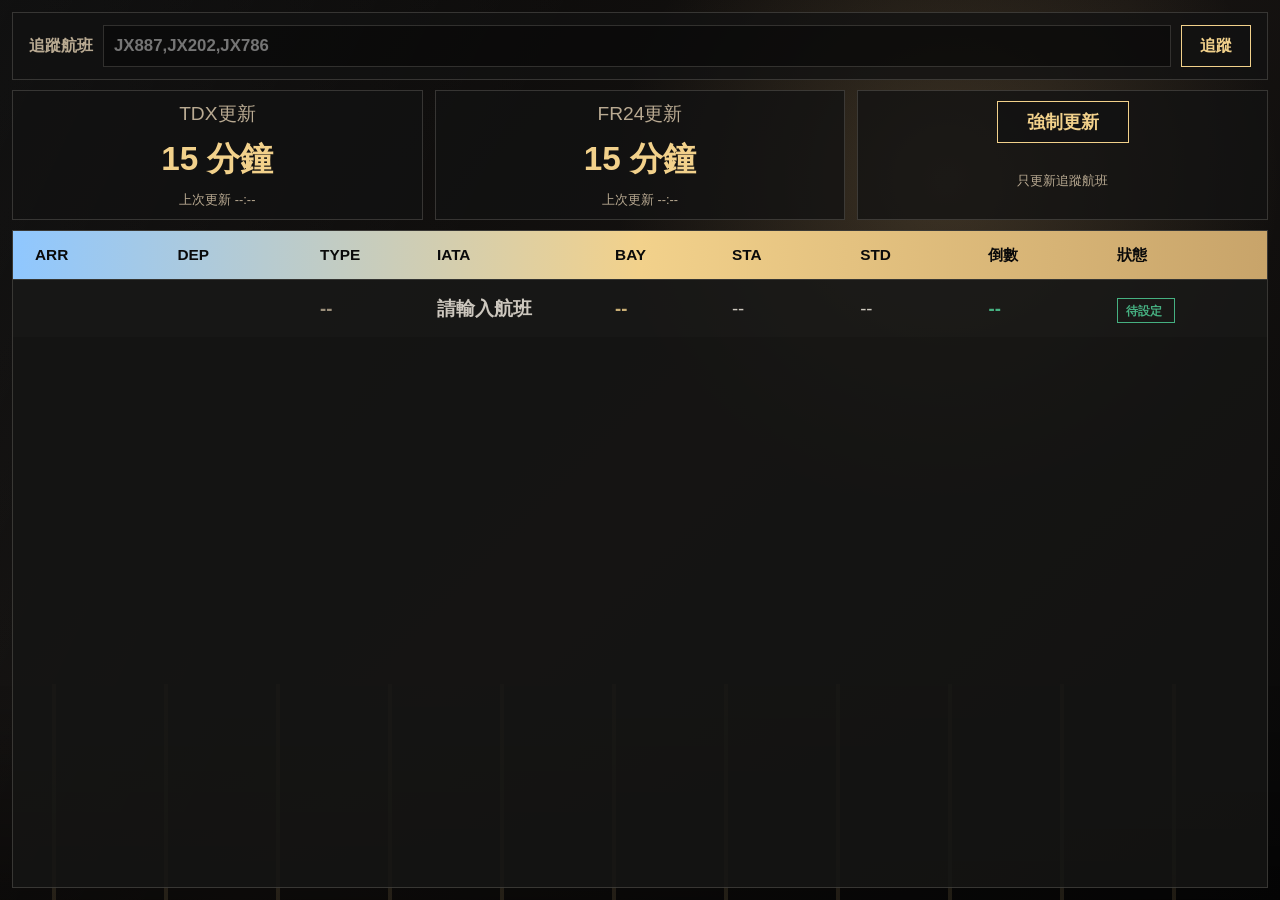
==== cloudflare-watch/index.html @ 2e1ab818 "Add Cloudflare watch deployment package" ====
<!doctype html>
<html lang="zh-Hant">
  <head>
    <meta charset="UTF-8" />
    <meta name="viewport" content="width=device-width, initial-scale=1.0" />
    <title>星宇航空指定航班追蹤</title>
    <link rel="stylesheet" href="styles.css?v=cloudflare-watch-1" />
  </head>
  <body>
    <main class="board watch-board" aria-label="星宇航空指定航班追蹤">
      <section class="watch-controls" aria-label="指定航班輸入">
        <form id="watchForm" class="watch-form">
          <label for="flightInput">追蹤航班</label>
          <input id="flightInput" type="text" placeholder="JX887,JX202,JX786" autocomplete="off" />
          <button type="submit">追蹤</button>
        </form>
        <div id="watchList" class="watch-list" aria-live="polite"></div>
      </section>

      <section class="summary" aria-label="航班摘要">
        <div>
          <span>TDX更新</span>
          <strong id="updatedAt">--:--</strong>
          <small id="tdxLastUpdatedAt">上次更新 --:--</small>
        </div>
        <div>
          <span>FR24更新</span>
          <strong id="fr24UpdatedAt">--:--</strong>
          <small id="fr24LastUpdatedAt">上次更新 --:--</small>
        </div>
        <div class="summary-action">
          <button id="forceRefreshButton" type="button">強制更新</button>
          <small id="forceRefreshStatus">只更新追蹤航班</small>
        </div>
      </section>

      <section class="flight-panel" aria-label="指定航班資訊">
        <div class="table-head" role="row">
          <span role="columnheader">ARR</span>
          <span role="columnheader">DEP</span>
          <span role="columnheader">TYPE</span>
          <span role="columnheader">IATA</span>
          <span role="columnheader">BAY</span>
          <span role="columnheader">STA</span>
          <span role="columnheader">STD</span>
          <span role="columnheader">倒數</span>
          <span role="columnheader">狀態</span>
        </div>
        <div id="flightRows" class="flight-rows" aria-live="polite"></div>
      </section>
    </main>

    <script src="watch.js?v=cloudflare-watch-1"></script>
  </body>
</html>
---- cloudflare-watch/styles.css ----
:root {
  --ink: #f6efe4;
  --muted: #b9aa92;
  --panel: rgba(22, 21, 20, 0.86);
  --panel-soft: rgba(255, 255, 255, 0.06);
  --line: rgba(246, 239, 228, 0.16);
  --gold: #c8a46a;
  --gold-bright: #f2d18b;
  --amber: #ffb341;
  --green: #51d39a;
  --blue: #8fc7ff;
  --red: #ff726f;
}

* {
  box-sizing: border-box;
}

html,
body {
  min-height: 100%;
}

body {
  margin: 0;
  color: var(--ink);
  font-family:
    Inter, "Noto Sans TC", "PingFang TC", "Microsoft JhengHei", Arial,
    sans-serif;
  background:
    linear-gradient(115deg, rgba(255, 255, 255, 0.04), transparent 35%),
    radial-gradient(circle at 74% 20%, rgba(200, 164, 106, 0.22), transparent 28%),
    linear-gradient(135deg, #070707 0%, #161311 52%, #080808 100%);
  overflow-x: hidden;
}

body::before {
  position: fixed;
  inset: auto 0 0;
  height: 24vh;
  pointer-events: none;
  content: "";
  background:
    repeating-linear-gradient(
      90deg,
      transparent 0 52px,
      rgba(242, 209, 139, 0.16) 52px 56px,
      transparent 56px 112px
    ),
    linear-gradient(180deg, transparent, rgba(0, 0, 0, 0.64));
  opacity: 0.7;
}

.board {
  position: relative;
  width: min(1520px, calc(100vw - 24px));
  min-height: calc(100vh - 24px);
  margin: 12px auto;
  display: grid;
  grid-template-rows: auto auto 1fr auto;
  gap: 10px;
}

.topbar {
  display: flex;
  align-items: center;
  justify-content: space-between;
  gap: 24px;
  padding: 12px 20px;
  border: 1px solid var(--line);
  background: var(--panel);
  box-shadow: 0 22px 60px rgba(0, 0, 0, 0.28);
}

.brand {
  min-width: 0;
  display: flex;
  align-items: center;
  gap: 18px;
}

.brand-mark {
  width: 60px;
  height: 60px;
  border: 1px solid rgba(242, 209, 139, 0.44);
  display: grid;
  place-items: center;
  background:
    linear-gradient(135deg, transparent 0 44%, rgba(242, 209, 139, 0.9) 45% 54%, transparent 55%),
    rgba(255, 255, 255, 0.04);
}

.brand-mark span {
  width: 34px;
  height: 34px;
  transform: rotate(45deg);
  border-top: 4px solid var(--gold-bright);
  border-left: 4px solid var(--gold-bright);
}

.eyebrow {
  margin: 0 0 4px;
  color: var(--gold-bright);
  font-size: clamp(0.84rem, 1vw, 1rem);
  font-weight: 700;
  letter-spacing: 0;
}

h1 {
  margin: 0;
  font-size: clamp(2rem, 4.4vw, 4.8rem);
  line-height: 1;
  font-weight: 900;
  letter-spacing: 0;
}

.clock {
  display: grid;
  justify-items: end;
  gap: 4px;
  white-space: nowrap;
}

.clock span {
  color: var(--muted);
  font-size: clamp(0.9rem, 1.1vw, 1.05rem);
}

.clock strong {
  color: var(--gold-bright);
  font-size: clamp(2rem, 3.7vw, 4.2rem);
  font-variant-numeric: tabular-nums;
  line-height: 1;
}

.summary {
  display: grid;
  grid-template-columns: repeat(3, minmax(0, 1fr));
  gap: 12px;
}

.summary > div {
  min-height: 58px;
  padding: 10px 16px;
  border: 1px solid var(--line);
  background: rgba(18, 18, 18, 0.78);
  display: grid;
  align-items: baseline;
  justify-content: center;
  justify-items: center;
  gap: 10px;
}

.summary span {
  color: var(--muted);
  font-size: clamp(0.9rem, 1.5vw, 1.2rem);
}

.summary strong {
  color: var(--gold-bright);
  font-size: clamp(1.5rem, 2.6vw, 2.8rem);
  font-variant-numeric: tabular-nums;
}

.summary small {
  color: var(--muted);
  font-size: clamp(0.78rem, 1vw, 0.95rem);
  font-variant-numeric: tabular-nums;
}

.summary button {
  min-width: 132px;
  min-height: 42px;
  border: 1px solid var(--gold-bright);
  color: var(--gold-bright);
  background: rgba(18, 18, 18, 0.8);
  font: inherit;
  font-size: clamp(1rem, 1.4vw, 1.25rem);
  font-weight: 800;
  cursor: pointer;
}

.summary button:disabled {
  cursor: wait;
  opacity: 0.62;
}

.watch-board {
  grid-template-rows: auto auto 1fr;
}

.watch-controls {
  display: grid;
  gap: 10px;
  padding: 12px 16px;
  border: 1px solid var(--line);
  background: rgba(18, 18, 18, 0.78);
}

.watch-form {
  display: grid;
  grid-template-columns: auto minmax(0, 1fr) auto;
  align-items: center;
  gap: 10px;
}

.watch-form label {
  color: var(--muted);
  font-weight: 800;
}

.watch-list {
  position: absolute;
  width: 1px;
  height: 1px;
  overflow: hidden;
  clip: rect(0, 0, 0, 0);
  white-space: nowrap;
}

.watch-form input {
  width: 100%;
  min-height: 42px;
  border: 1px solid var(--line);
  color: var(--ink);
  background: rgba(0, 0, 0, 0.38);
  font: inherit;
  font-size: 1.05rem;
  font-weight: 800;
  padding: 8px 10px;
  text-transform: uppercase;
}

.watch-form button {
  min-height: 42px;
  border: 1px solid var(--gold-bright);
  color: var(--gold-bright);
  background: rgba(18, 18, 18, 0.8);
  font: inherit;
  font-weight: 900;
  padding: 0 18px;
  cursor: pointer;
}

.waiting-row {
  opacity: 0.82;
}

.flight-panel {
  min-height: 0;
  border: 1px solid var(--line);
  background: var(--panel);
  overflow: hidden;
}

.flight-rows {
  display: grid;
}

.table-head,
.flight-row {
  display: grid;
  grid-template-columns: 1fr 1fr 0.82fr 1.25fr 0.82fr 0.9fr 0.9fr 0.9fr 0.9fr;
  align-items: center;
}

.table-head {
  min-height: 48px;
  padding: 0 22px;
  color: #0a0a0a;
  background: linear-gradient(90deg, var(--blue), var(--gold-bright), var(--gold));
  font-size: clamp(0.8rem, 1.2vw, 1.05rem);
  font-weight: 900;
}

.table-head span,
.flight-row span {
  min-width: 0;
  padding-right: 12px;
}

.flight-row {
  min-height: 58px;
  padding: 0 22px;
  border-top: 1px solid var(--line);
  background: rgba(255, 255, 255, 0.025);
  font-size: clamp(1rem, 1.45vw, 1.5rem);
  font-variant-numeric: tabular-nums;
}

.flight-row:nth-child(even) {
  background: rgba(255, 255, 255, 0.055);
}

.flight-row.is-next {
  box-shadow: inset 6px 0 0 var(--gold-bright);
  background: rgba(200, 164, 106, 0.16);
}

.flight-code {
  color: var(--gold-bright);
  font-weight: 900;
}

.arrival-flight {
  color: var(--blue);
}

.departure-flight {
  color: var(--gold-bright);
}

.type-pill {
  width: 82px;
  height: 34px;
  display: inline-grid;
  place-items: center;
  border: 1px solid currentColor;
  color: var(--amber);
  font-size: clamp(0.84rem, 1.1vw, 1rem);
  font-weight: 900;
}

.type-pill.arrival {
  color: var(--blue);
}

.city {
  font-weight: 900;
}

.gate {
  color: var(--gold-bright);
  font-weight: 900;
}

.aircraft,
.registration {
  color: var(--muted);
  font-weight: 800;
}

.minutes {
  color: var(--green);
  font-weight: 900;
}

.minutes.departed {
  color: var(--amber);
}

.minutes.arrived {
  color: var(--blue);
}

.status {
  width: fit-content;
  max-width: 100%;
  padding: 5px 8px;
  border: 1px solid currentColor;
  font-size: clamp(0.68rem, 0.92vw, 0.88rem);
  font-weight: 900;
  color: var(--blue);
}

.status small {
  margin-left: 8px;
  color: var(--green);
  font-size: 0.72em;
}

.time-source {
  margin-left: 6px;
  color: var(--green);
  font-size: 0.62em;
  font-weight: 900;
}

.status.boarding {
  color: var(--amber);
}

.status.early {
  color: var(--green);
}

.status.airborne {
  color: var(--green);
}

.status.departed {
  color: var(--muted);
}

.status.arrived {
  color: var(--muted);
}

.status.delayed {
  color: var(--red);
}

.status.tracking {
  color: var(--green);
}

@media (max-width: 1180px) {
  .board {
    width: min(100vw - 16px, 1120px);
    margin: 8px auto;
  }

  .table-head,
  .flight-row {
    grid-template-columns: 0.9fr 0.9fr 0.72fr 1fr 0.68fr 0.78fr 0.78fr 0.82fr 0.82fr;
  }

  .table-head,
  .flight-row {
    padding-inline: 14px;
  }

  .table-head span,
  .flight-row span {
    padding-right: 8px;
  }

  .flight-row {
    font-size: 1rem;
  }
}

@media (max-width: 760px) {
  body {
    overflow-x: hidden;
  }

  .board {
    width: calc(100vw - 16px);
    min-height: calc(100vh - 16px);
    margin: 8px auto;
    gap: 8px;
  }

  .summary {
    grid-template-columns: repeat(3, minmax(0, 1fr));
    gap: 4px;
  }

  .summary > div {
    min-height: 58px;
    padding: 6px 4px;
    gap: 3px;
  }

  .summary span {
    font-size: 0.64rem;
  }

  .summary strong {
    font-size: 1rem;
  }

  .summary small {
    font-size: 0.54rem;
  }

  .summary button {
    min-width: 0;
    width: 100%;
    min-height: 30px;
    font-size: 0.72rem;
  }

  .watch-controls {
    padding: 8px;
    gap: 6px;
  }

  .watch-form {
    grid-template-columns: 1fr auto;
    gap: 6px;
  }

  .watch-form label {
    grid-column: 1 / -1;
    font-size: 0.74rem;
  }

  .watch-form input {
    min-height: 34px;
    font-size: 0.82rem;
    padding: 5px 7px;
  }

  .watch-form button {
    min-height: 34px;
    padding: 0 10px;
    font-size: 0.78rem;
  }

  .flight-panel {
    border: 1px solid var(--line);
    background: var(--panel);
    overflow-x: hidden;
    overflow-y: hidden;
  }

  .table-head,
  .flight-row {
    display: grid;
    grid-template-columns: 0.66fr 0.66fr 0.58fr 0.98fr 0.5fr 0.58fr 0.62fr 0.64fr 0.58fr;
    min-width: 0;
    width: 100%;
    padding-inline: 3px;
  }

  .table-head {
    min-height: 36px;
    font-size: 0.56rem;
  }

  .table-head span,
  .flight-row span {
    padding-right: 2px;
    line-height: 1.16;
    overflow-wrap: anywhere;
  }

  .flight-row {
    min-height: 43px;
    font-size: clamp(0.54rem, 1.95vw, 0.72rem);
  }

  .city {
    font-size: 0.92em;
  }

  .status {
    padding: 2px 3px;
    font-size: 0.58em;
  }

  .status small,
  .time-source {
    display: none;
  }

  .minutes {
    font-size: 0.86em;
  }
}

@media (max-width: 420px) {
  .board {
    width: calc(100vw - 12px);
    margin: 6px auto;
  }

  .table-head,
  .flight-row {
    grid-template-columns: 0.66fr 0.66fr 0.56fr 0.95fr 0.48fr 0.56fr 0.6fr 0.62fr 0.56fr;
    padding-inline: 2px;
  }

  .table-head {
    font-size: 0.5rem;
  }

  .flight-row {
    min-height: 40px;
    font-size: clamp(0.5rem, 1.9vw, 0.66rem);
  }

  .table-head span,
  .flight-row span {
    padding-right: 2px;
  }

  .summary span {
    font-size: 0.58rem;
  }

  .summary strong {
    font-size: 0.9rem;
  }

  .summary small {
    font-size: 0.5rem;
  }

  .summary button {
    min-height: 28px;
    font-size: 0.64rem;
  }

  .watch-form input {
    font-size: 0.72rem;
  }

  .watch-form button {
    font-size: 0.7rem;
  }
}
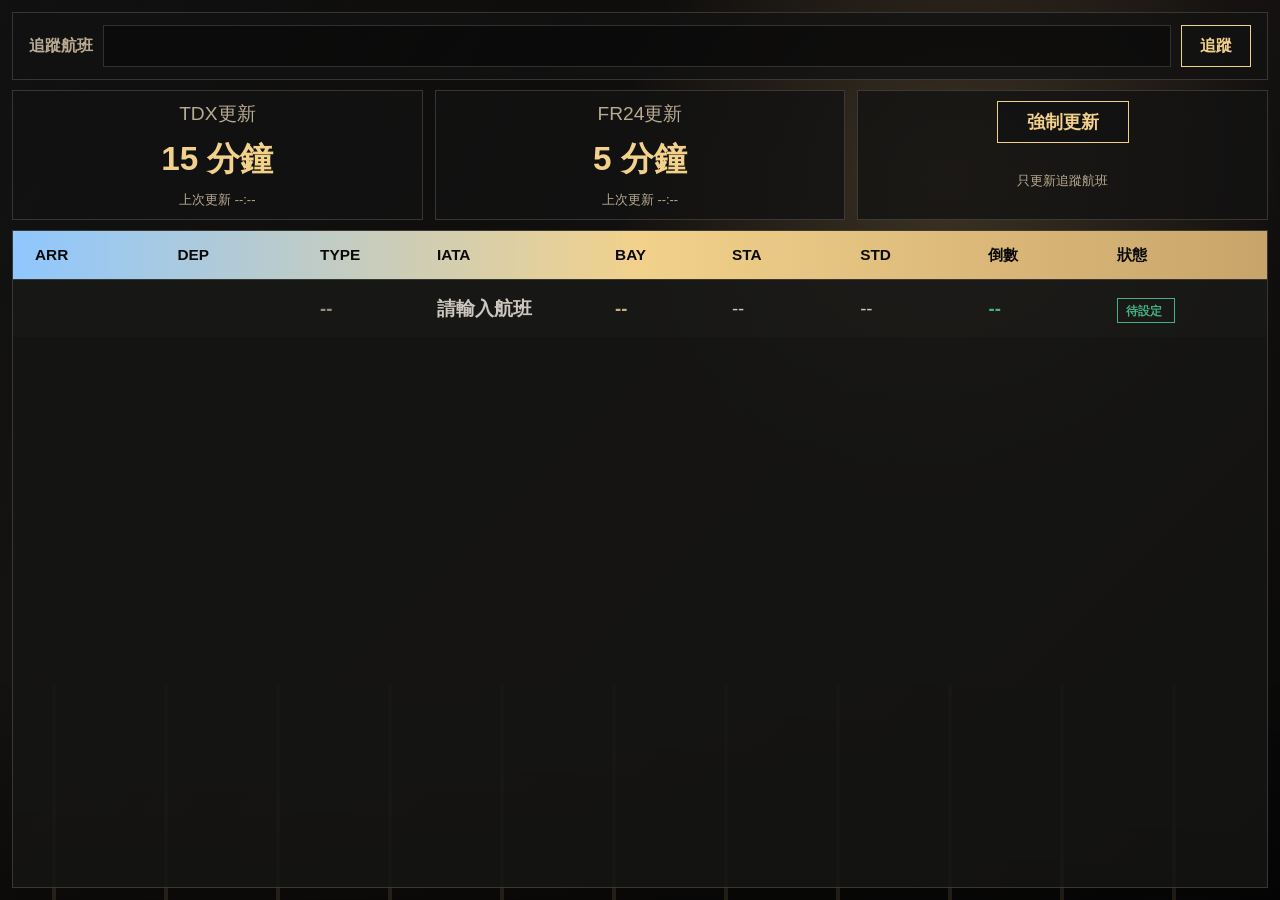
==== commit c238351f: "Set watch FR24 refresh to ten minutes" ====
--- a/cloudflare-watch/index.html
+++ b/cloudflare-watch/index.html
@@ -11,7 +11,7 @@
       <section class="watch-controls" aria-label="指定航班輸入">
         <form id="watchForm" class="watch-form">
           <label for="flightInput">追蹤航班</label>
-          <input id="flightInput" type="text" placeholder="JX887,JX202,JX786" autocomplete="off" />
+          <input id="flightInput" type="text" autocomplete="off" />
           <button type="submit">追蹤</button>
         </form>
         <div id="watchList" class="watch-list" aria-live="polite"></div>
